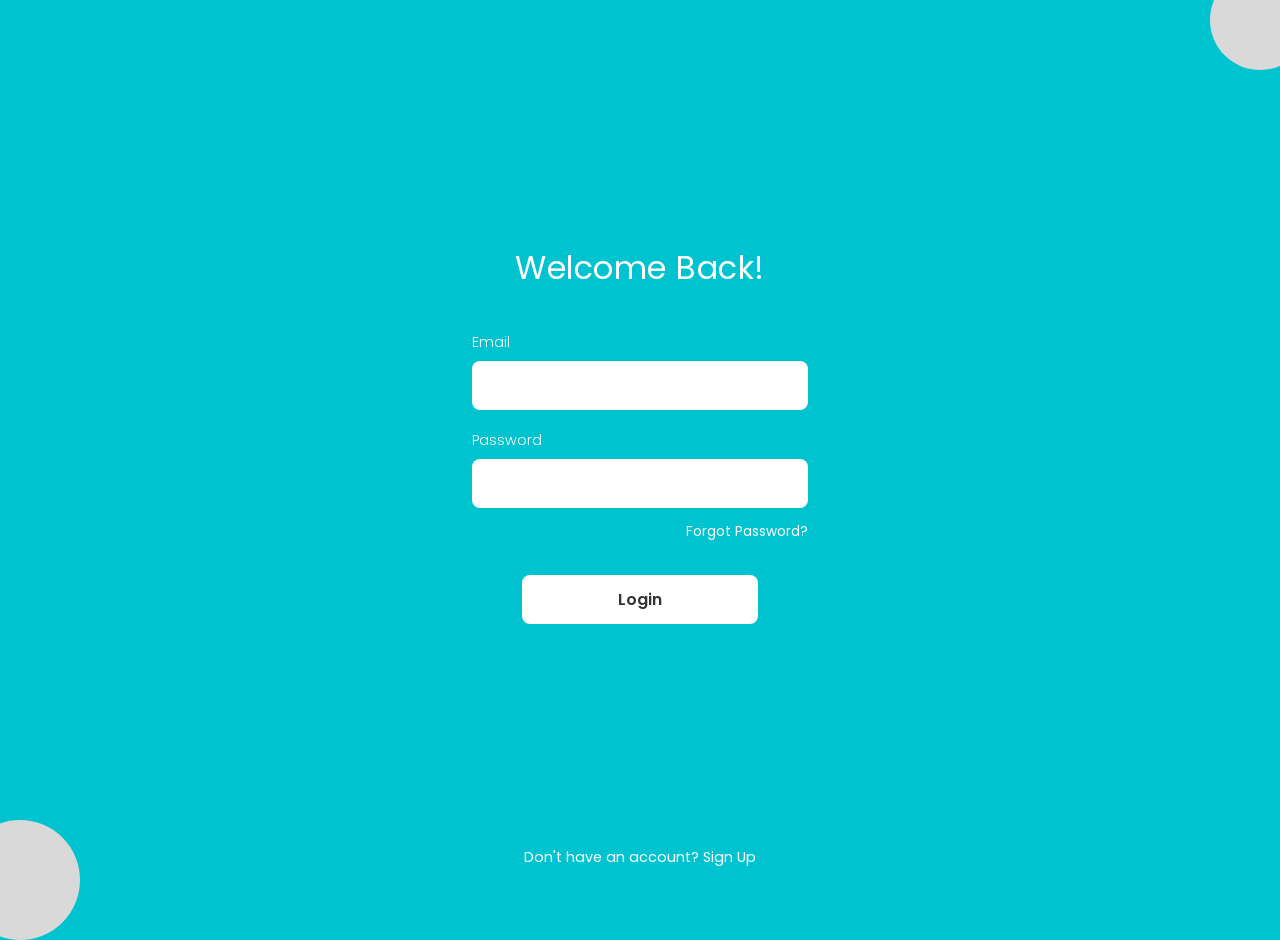
==== index.html @ 6f4620ce "login page first template" ====
<!DOCTYPE html>
<html lang="id">
<head>
    <meta charset="UTF-8">
    <meta name="viewport" content="width=device-width, initial-scale=1.0">
    <title>Login</title>
    <link rel="preconnect" href="https://fonts.googleapis.com">
    <link rel="preconnect" href="https://fonts.gstatic.com" crossorigin>
    <link href="https://fonts.googleapis.com/css2?family=Poppins:wght@300;400;600&display=swap" rel="stylesheet">
    
    <link rel="stylesheet" href="style.css">
</head>
<body>

    <div class="blob blob-top"></div>
    <div class="blob blob-bottom"></div>

    <main class="card">
        <h1>Welcome Back!</h1>
        
        <form action="#" method="POST">
            <div class="form-group">
                <label for="email">Email</label>
                <input type="email" id="email" name="email" autocomplete="email" required>
            </div>
            
            <div class="form-group">
                <label for="password">Password</label>
                <input type="password" id="password" name="password" required>
            </div>

            <div class="text-right">
                 <a href="#" class="link-small">Forgot Password?</a>
            </div>
            
            <button type="submit" class="btn-primary">Login</button>
        </form>
    </main>

    <div class="footer-link">
        Don't have an account? <a href="#">Sign Up</a>
    </div>

</body>
</html>
---- style.css ----
:root {
    --primary: #00C3D0;
    --text-white: #ffffff;
    --text-dark: #333333;
    --bg-blob: #D9D9D9;
    --radius: 12px;
}

* {
    margin: 0;
    padding: 0;
    box-sizing: border-box;
    font-family: 'Poppins', sans-serif;
}

body {
    background-color: var(--primary);
    height: 100vh;
    display: flex;
    justify-content: center;
    align-items: center;
    position: relative;
    overflow: hidden;
    color: var(--text-white);
}

/* Background Decor */
.blob {
    position: absolute;
    background-color: var(--bg-blob);
    border-radius: 50%;
    z-index: 1;
}

.blob-top {
    width: 100px;
    height: 100px;
    top: -30px;
    right: -30px;
}

.blob-bottom {
    width: 120px;
    height: 120px;
    bottom: -40px;
    left: -40px;
}

/* Card Component */
.card {
    position: relative;
    z-index: 10;
    width: 100%;
    max-width: 400px;
    padding: 2rem;
    text-align: center;
}

h1 {
    margin-bottom: 2.5rem;
    font-weight: 400;
    letter-spacing: 0.5px;
}

.form-group {
    margin-bottom: 1.25rem;
    text-align: left;
}

label {
    display: block;
    margin-bottom: 0.5rem;
    font-size: 0.9rem;
    font-weight: 300;
}

input {
    width: 100%;
    padding: 12px 16px;
    border: none;
    border-radius: 8px;
    background-color: var(--text-white);
    font-size: 1rem;
    color: var(--text-dark);
    outline: none;
    transition: box-shadow 0.2s;
}

input:focus {
    box-shadow: 0 0 0 3px rgba(255, 255, 255, 0.3);
}

.text-right {
    text-align: right;
    margin-top: -10px;
    margin-bottom: 2rem;
}

a {
    color: var(--text-white);
    text-decoration: none;
    transition: opacity 0.2s;
}

a:hover {
    opacity: 0.8;
    text-decoration: underline;
}

.link-small {
    font-size: 0.85rem;
}

.btn-primary {
    width: 70%;
    padding: 12px;
    border: none;
    border-radius: 8px;
    background-color: var(--text-white);
    color: var(--text-dark); /* Mengikuti warna teks input agar kontras */
    font-size: 1rem;
    font-weight: 600;
    cursor: pointer;
    margin-bottom: 2rem;
    transition: transform 0.1s, background-color 0.2s;
}

.btn-primary:hover {
    transform: translateY(-2px);
    background-color: #f8f8f8;
}

.btn-primary:active {
    transform: translateY(0);
}

.footer-link {
    position: absolute;
    bottom: 2rem;
    font-size: 0.9rem;
    z-index: 10;
}
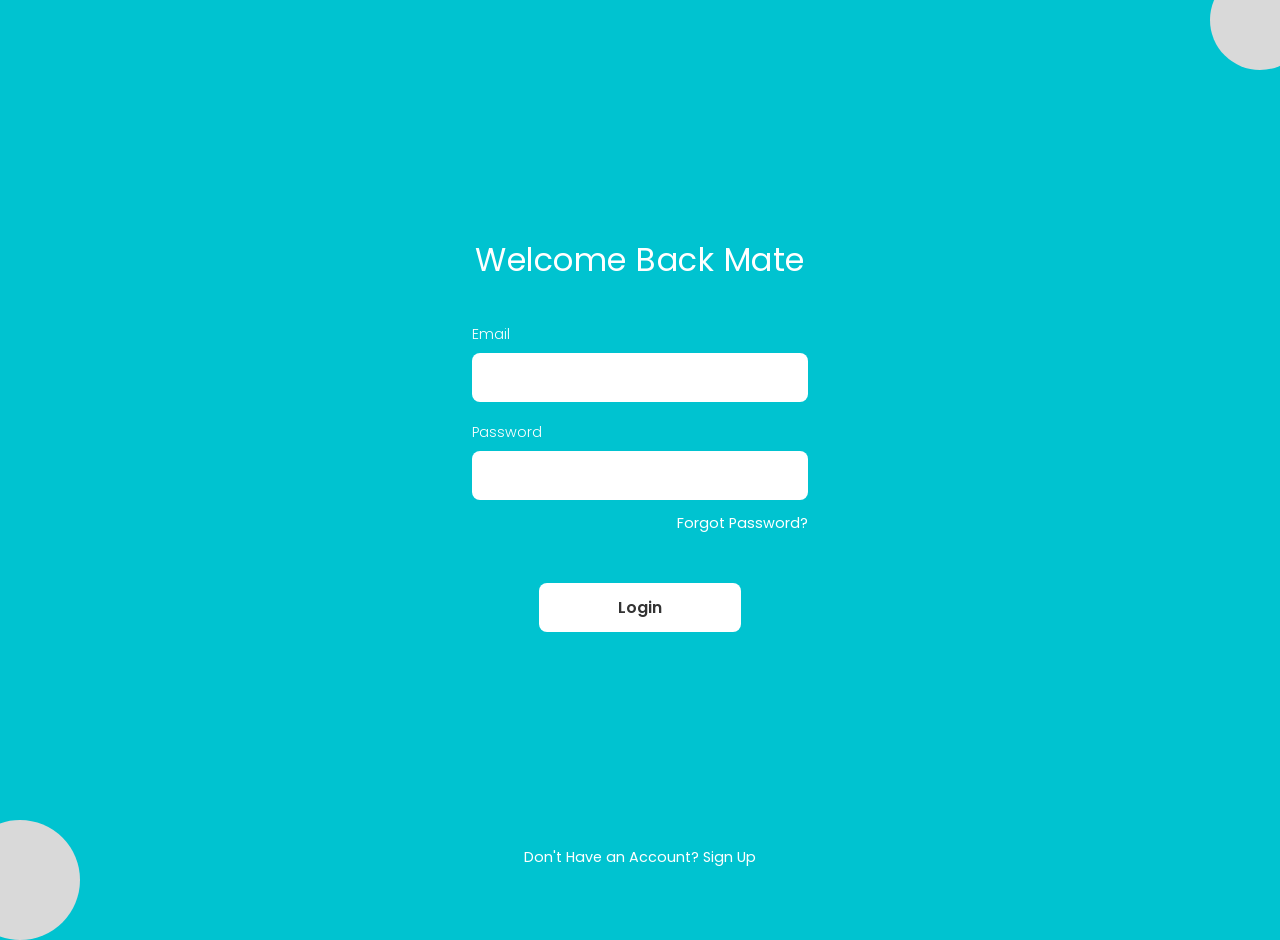
==== commit a409e38e: "create folder css for style.css" ====
--- a/index.html
+++ b/index.html
@@ -7,30 +7,29 @@
     <link rel="preconnect" href="https://fonts.googleapis.com">
     <link rel="preconnect" href="https://fonts.gstatic.com" crossorigin>
     <link href="https://fonts.googleapis.com/css2?family=Poppins:wght@300;400;600&display=swap" rel="stylesheet">
-    
-    <link rel="stylesheet" href="style.css">
+    <link rel="stylesheet" href="css/style.css">
 </head>
-<body>
+<body class="login-page">
 
-    <div class="blob blob-top"></div>
-    <div class="blob blob-bottom"></div>
+    <div class="blob blob-one"></div>
+    <div class="blob blob-two"></div>
 
     <main class="card">
-        <h1>Welcome Back!</h1>
+        <h1>Welcome Back Mate</h1>
         
         <form action="#" method="POST">
             <div class="form-group">
                 <label for="email">Email</label>
-                <input type="email" id="email" name="email" autocomplete="email" required>
+                <input type="email" id="email" required>
             </div>
             
             <div class="form-group">
                 <label for="password">Password</label>
-                <input type="password" id="password" name="password" required>
+                <input type="password" id="password" required>
             </div>
 
             <div class="text-right">
-                 <a href="#" class="link-small">Forgot Password?</a>
+                 <a href="#">Forgot Password?</a>
             </div>
             
             <button type="submit" class="btn-primary">Login</button>
@@ -38,7 +37,7 @@
     </main>
 
     <div class="footer-link">
-        Don't have an account? <a href="#">Sign Up</a>
+        Don't Have an Account? <a href="signup.html">Sign Up</a>
     </div>
 
 </body>
--- a/css/style.css
+++ b/css/style.css
@@ -0,0 +1,177 @@
+:root {
+    --primary: #00C3D0;
+    --text-white: #ffffff;
+    --text-dark: #333333;
+    --bg-blob: #D9D9D9;
+}
+
+/* --- MENGAKTIFKAN ANIMASI ANTAR HALAMAN (Magic!) --- */
+@view-transition {
+    navigation: auto;
+}
+
+* {
+    margin: 0;
+    padding: 0;
+    box-sizing: border-box;
+    font-family: 'Poppins', sans-serif;
+}
+
+body {
+    background-color: var(--primary);
+    height: 100vh;
+    display: flex;
+    justify-content: center;
+    align-items: center;
+    position: relative;
+    overflow: hidden;
+    color: var(--text-white);
+}
+
+/* --- SETUP LINGKARAN (BLOB) --- */
+.blob {
+    position: absolute;
+    background-color: var(--bg-blob);
+    border-radius: 50%;
+    z-index: 1;
+}
+
+/* Blob 1: Lingkaran Bagian Atas */
+.blob-one {
+    width: 100px;
+    height: 100px;
+    /* Memberi nama identitas agar browser tahu ini benda yang sama */
+    view-transition-name: blob-one; 
+}
+
+/* Blob 2: Lingkaran Bagian Bawah */
+.blob-two {
+    width: 120px;
+    height: 120px;
+    /* Memberi nama identitas agar browser tahu ini benda yang sama */
+    view-transition-name: blob-two; 
+}
+
+/* --- POSISI DI HALAMAN LOGIN (Frame 2) --- */
+/* Sesuai SVG Login: Kanan Atas & Kiri Bawah */
+body.login-page .blob-one {
+    top: -30px;
+    right: -30px;
+}
+
+body.login-page .blob-two {
+    bottom: -40px;
+    left: -40px;
+}
+
+/* --- POSISI DI HALAMAN SIGN UP (Frame 3) --- */
+/* Sesuai SVG Sign Up kamu: Kiri Atas (cx=14) & Kanan Bawah (cx=399) */
+body.signup-page .blob-one {
+    top: -20px;
+    left: -20px; /* Pindah ke KIRI */
+}
+
+body.signup-page .blob-two {
+    bottom: -30px;
+    right: -30px; /* Pindah ke KANAN */
+}
+
+/* --- CARD & FORM STYLE --- */
+.card {
+    position: relative;
+    z-index: 10;
+    width: 100%;
+    max-width: 400px;
+    padding: 2rem;
+    text-align: center;
+    /* Efek fade saat transisi halaman */
+    view-transition-name: card-content;
+}
+
+h1 {
+    margin-bottom: 2.5rem;
+    font-weight: 400;
+    letter-spacing: 0.5px;
+}
+
+.form-group {
+    margin-bottom: 1.25rem;
+    text-align: left;
+}
+
+label {
+    display: block;
+    margin-bottom: 0.5rem;
+    font-size: 0.9rem;
+    font-weight: 300;
+}
+
+input {
+    width: 100%;
+    padding: 12px 16px;
+    border: none;
+    border-radius: 8px;
+    background-color: var(--text-white);
+    font-size: 1rem;
+    color: var(--text-dark);
+    outline: none;
+}
+
+input:focus {
+    box-shadow: 0 0 0 3px rgba(255, 255, 255, 0.3);
+}
+
+.text-right {
+    text-align: right;
+    margin-top: -10px;
+    margin-bottom: 2rem;
+}
+
+a {
+    color: var(--text-white);
+    text-decoration: none;
+    font-size: 0.9rem;
+}
+
+a:hover {
+    text-decoration: underline;
+}
+
+.btn-primary {
+    width: 60%;
+    padding: 12px;
+    border: none;
+    border-radius: 8px;
+    background-color: var(--text-white);
+    color: var(--text-dark);
+    font-size: 1rem;
+    font-weight: 600;
+    cursor: pointer;
+    margin-top: 1rem;
+    margin-bottom: 2rem;
+    transition: transform 0.1s;
+}
+
+.btn-primary:hover {
+    transform: scale(1.05);
+}
+
+.footer-link {
+    position: absolute;
+    bottom: 2rem;
+    font-size: 0.9rem;
+    z-index: 10;
+    width: 100%;
+    text-align: center;
+}
+
+::view-transition-group(*) {
+    /* 600ms = 0.6 detik (Sesuai Figma) */
+    /* ease-in-out = Awal pelan, tengah cepat, akhir pelan (Sesuai Figma) */
+    animation-duration: 0.6s;
+    animation-timing-function: ease-in-out;
+}
+
+::view-transition-group(card-content) {
+    animation-duration: 0.7s;
+}
